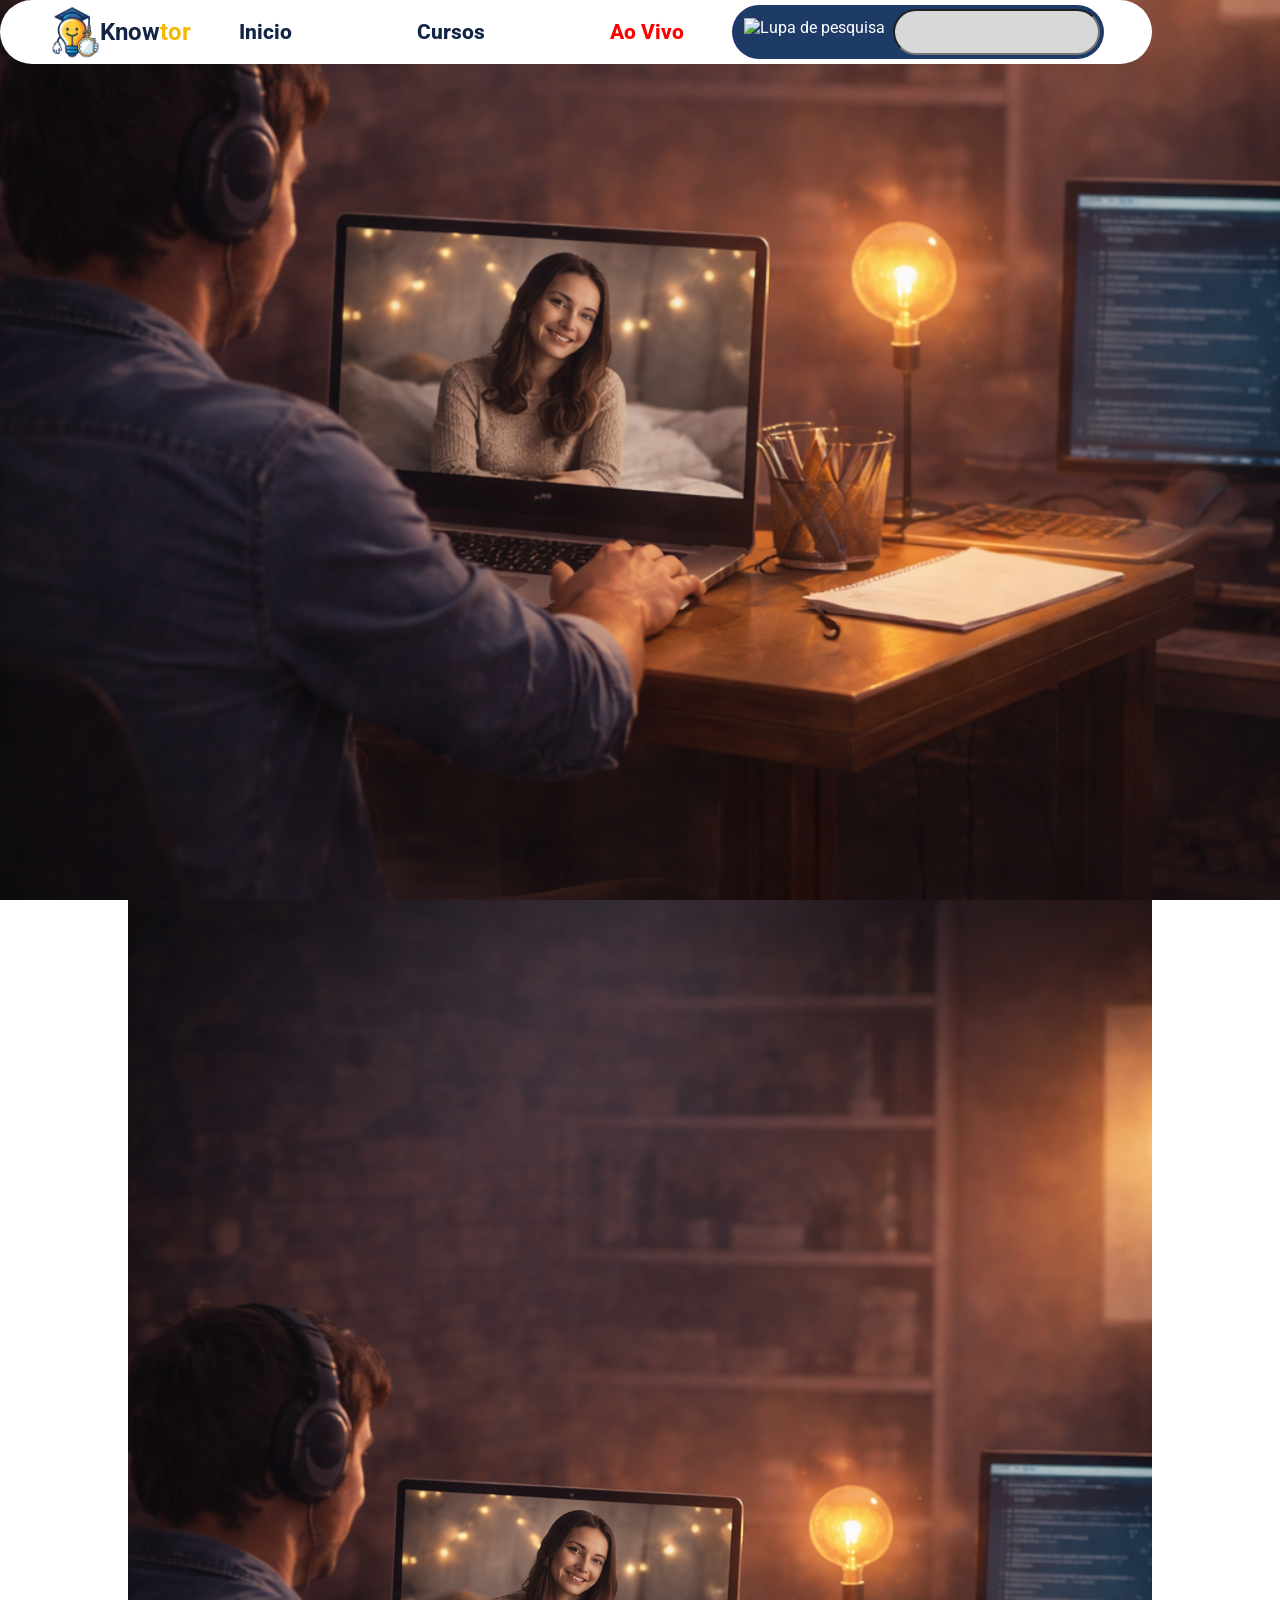
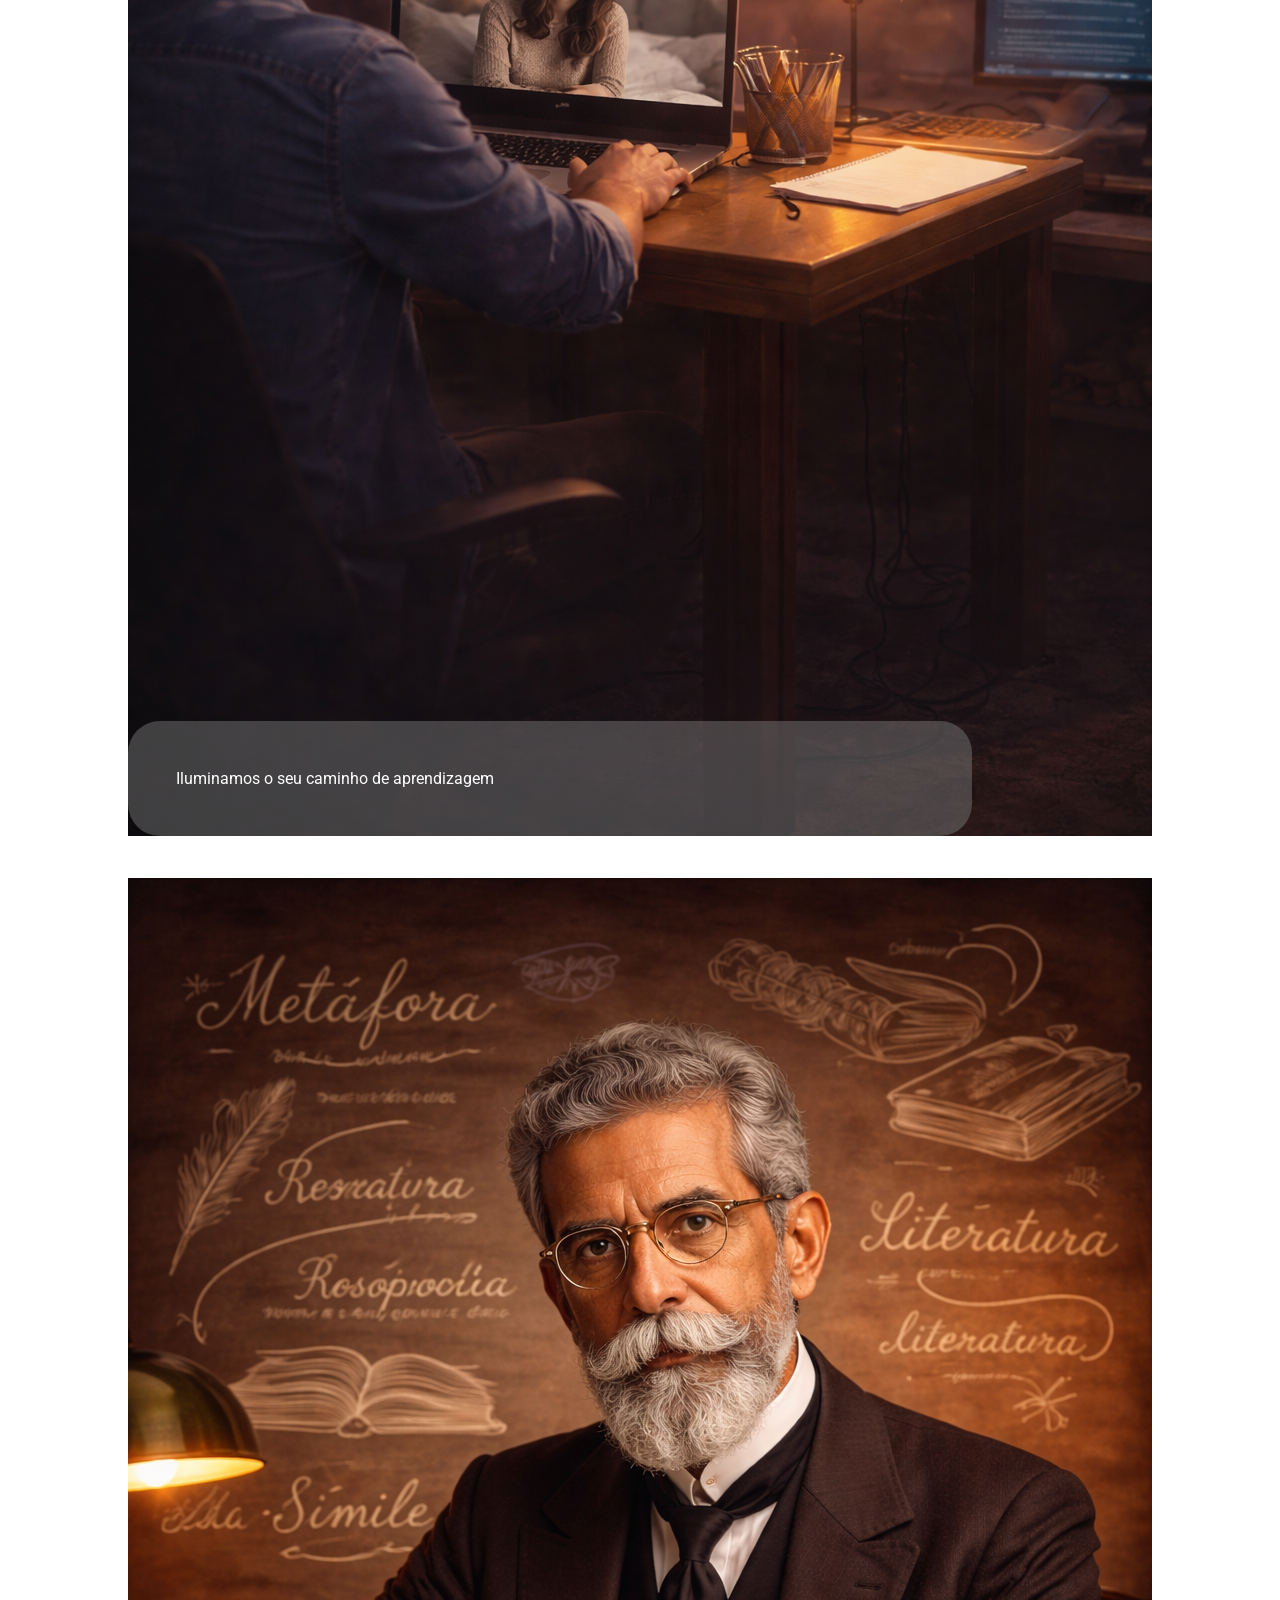
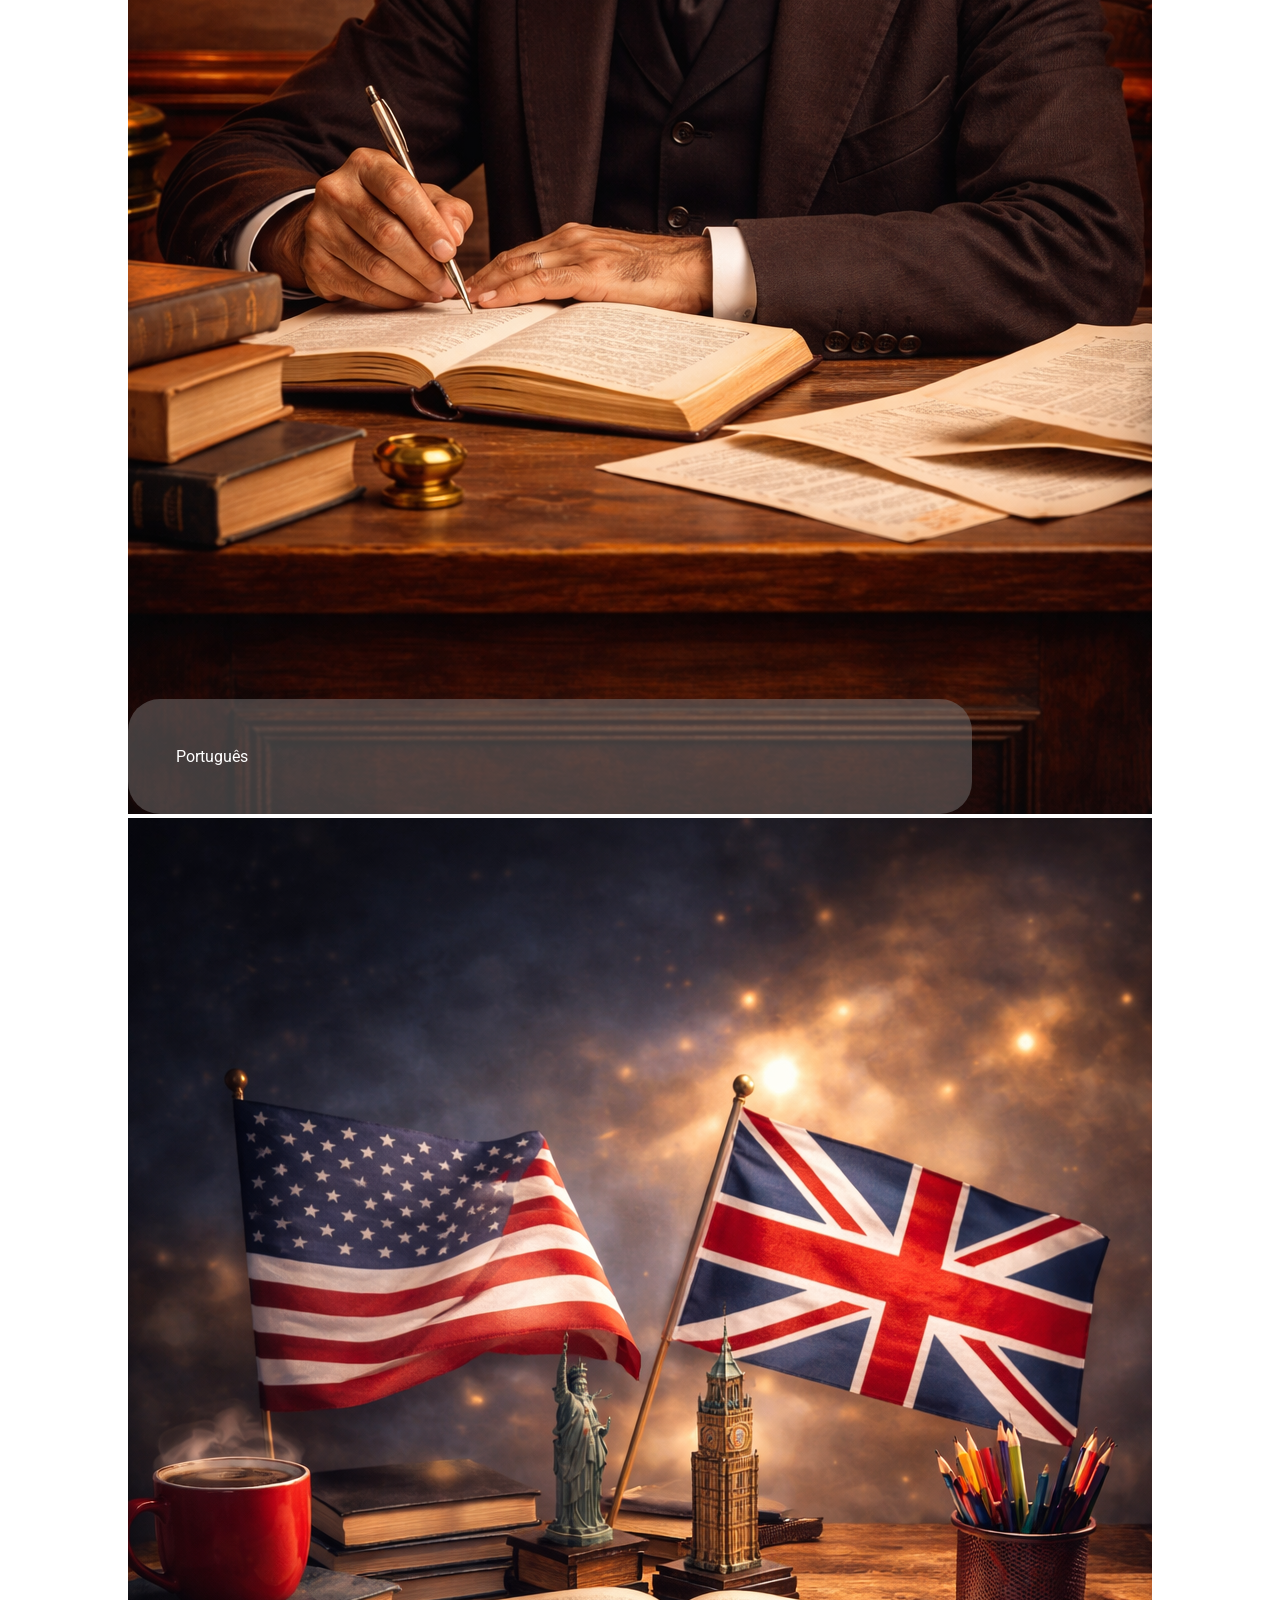
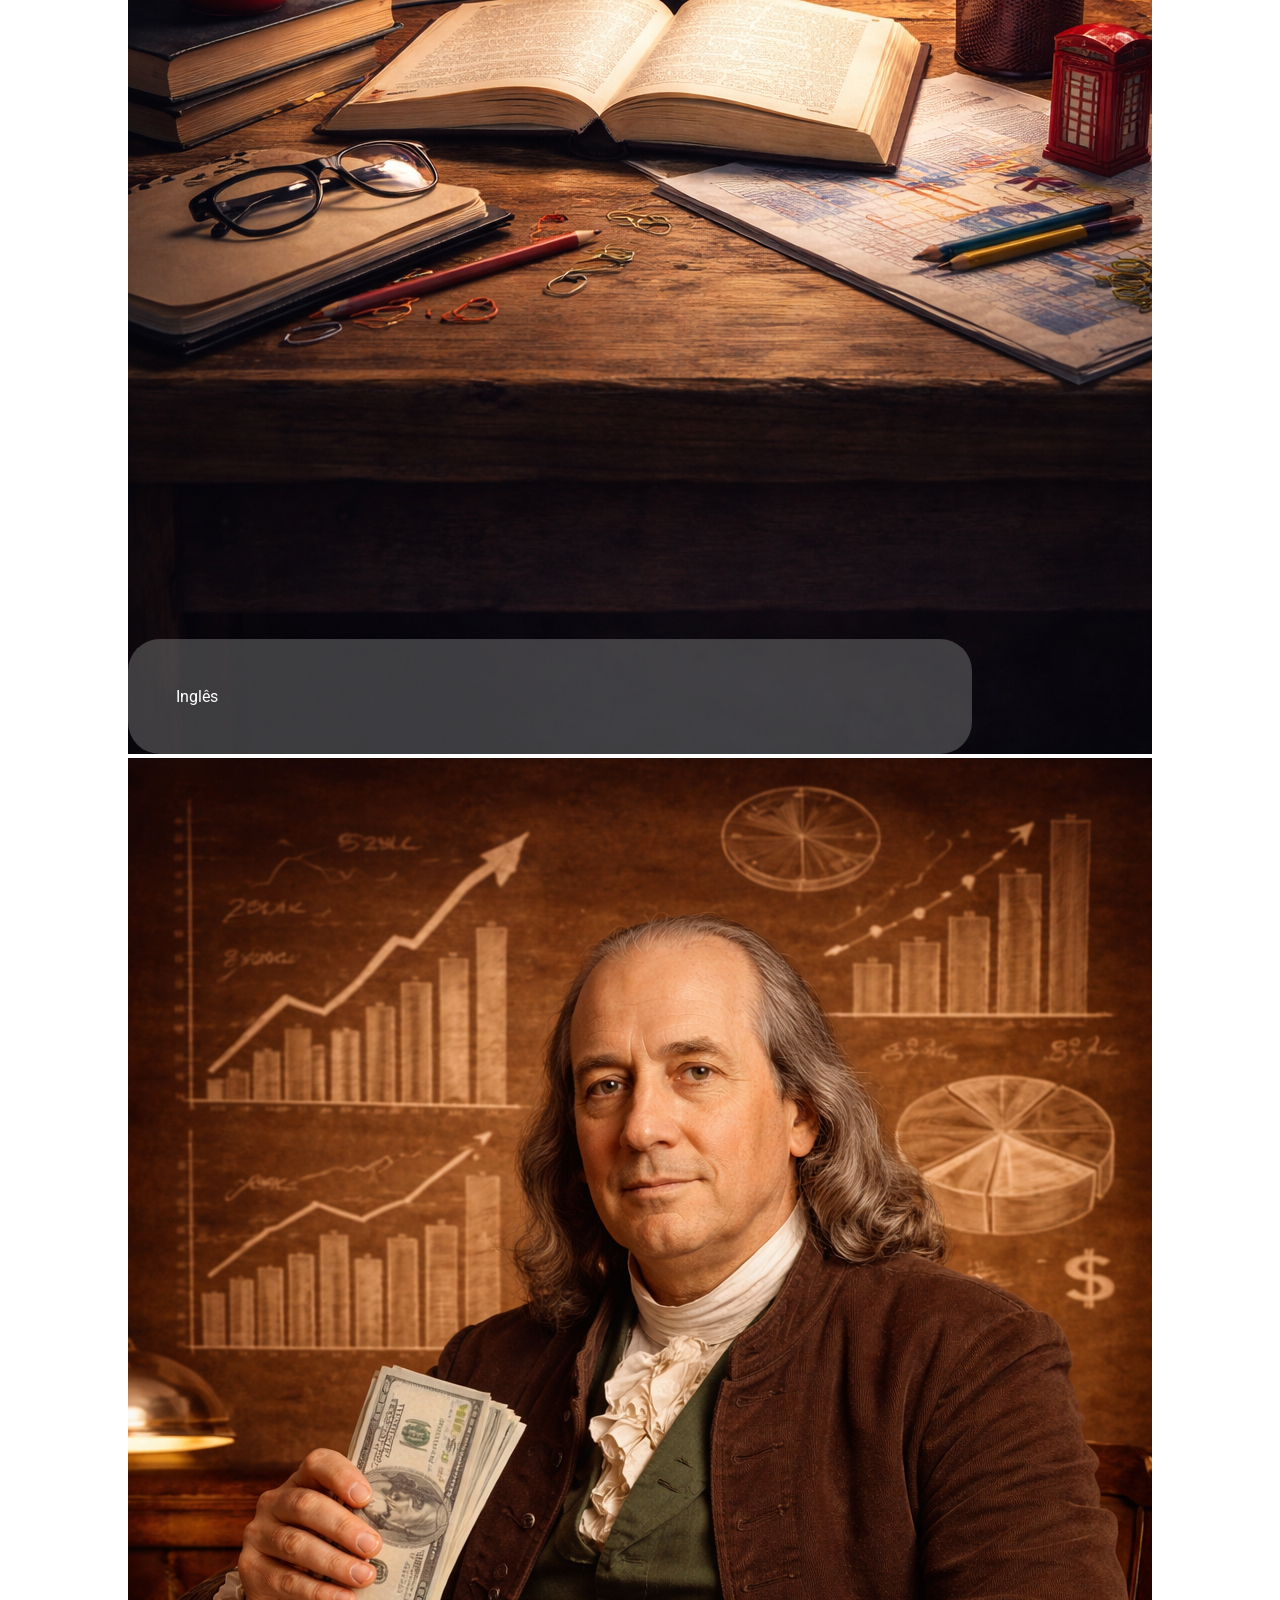
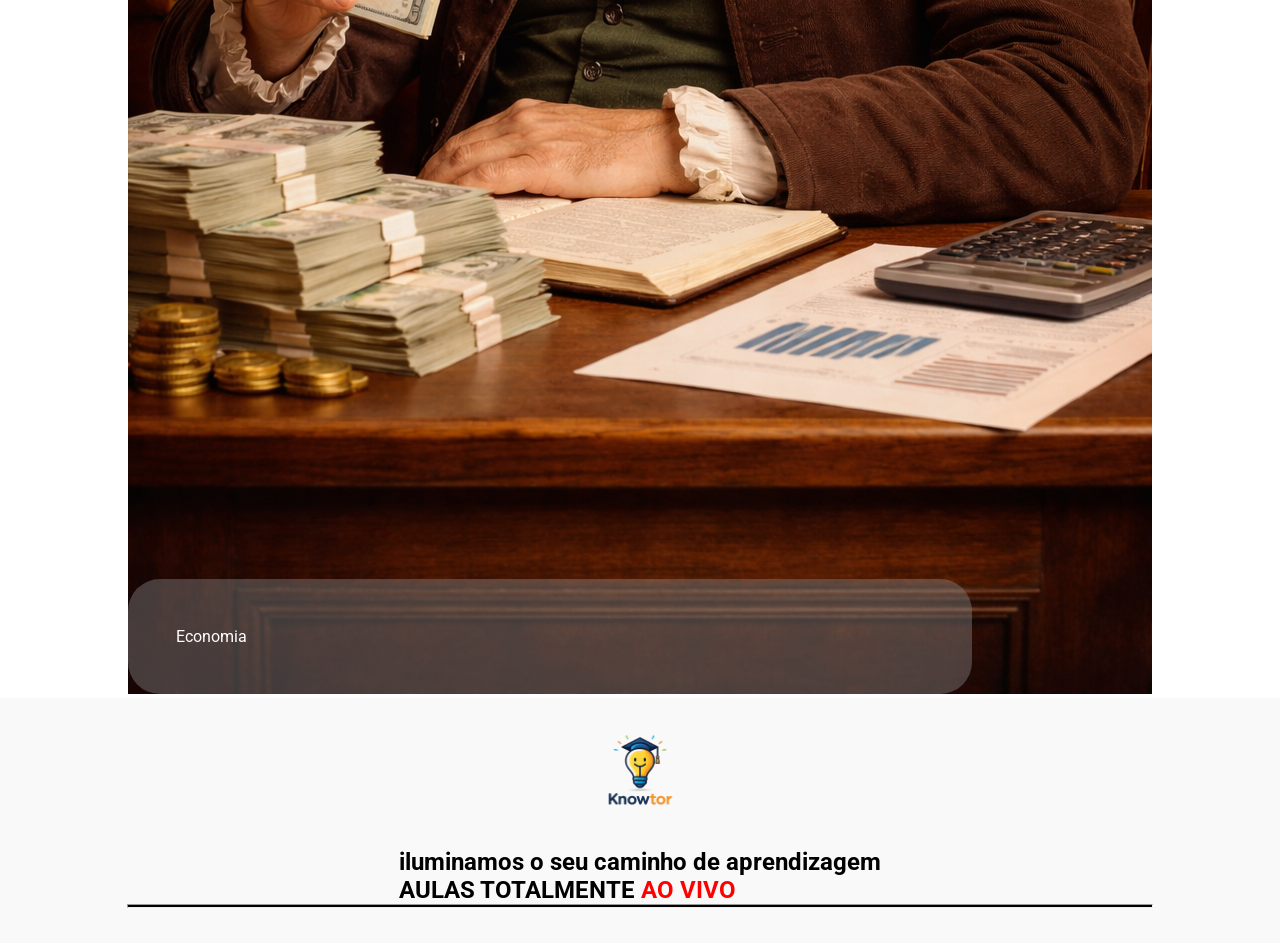
==== aovivo.html @ 07953473 "9th" ====
<!DOCTYPE html>
<html lang="en">
<head>
    <meta charset="UTF-8">
    <meta name="viewport" content="width=device-width, initial-scale=1.0">
    <link rel="stylesheet" href="assets/css/style.css">
</head>
<body>
    <header class="callBack">
        <nav>
            <div class="grupoImage">
                <img src="/assets/img/know relogo .png" alt="Logo Knowtor" class="logoNav">
                <span>
                    Know<b>tor</b>
                </span>
            </div>
            <div class="navGrupo">
                <a href="index.html">Inicio</a>
                <a href="cursos.html">Cursos</a>
                <a class="aovivo" href="aovivo.html">Ao Vivo</a>
            </div>
            <div class="grupoPesquisa">
                <img src="/assets/img/lupa.png" alt="Lupa de pesquisa" class="lupa">
                <input type="text" class="pesquisa">
            </div>
        </nav>
    </header>
    <main>
        <div>
            <figure class="card-imagem">
            <img src="/assets/img/estudo_homem.png" alt="Homem estudando com luz baixa">
            <figcaption>Iluminamos o seu caminho de aprendizagem</figcaption>
            </figure>
        </div>
        <div>
            <h1>Aulas ao vivo</h1>
            <figure class="card-imagem">
            <img src="/assets/img/portugues.png" alt="Português">
            <figcaption>Português</figcaption>
            </figure>
            <figure class="card-imagem">
            <img src="/assets/img/ingles .png" alt="Inglês">
            <figcaption>Inglês</figcaption>
            </figure>
            <figure class="card-imagem">
            <img src="/assets/img/economia.png" alt="Economia">
            <figcaption>Economia</figcaption>
            </figure>
        </div>
    </main>
    <footer>
        <img src="/assets/img/logo.png" alt="Logo Knowtor" class="logo">
        <h2> iluminamos o seu caminho de aprendizagem<br>AULAS TOTALMENTE <b class="aovivo">AO VIVO</b></h2>
        <hr>
    </footer>
</body>
</html>
---- assets/css/style.css ----
@import url('https://fonts.googleapis.com/css2?family=Roboto:ital,wght@0,100..900;1,100..900&display=swap');

:root{
    --azul-um: #081426;
    --azul-dois: #122544;
    --azul-tres: #1E3A66;
    --azul-quatro: #2A3D5F;
    --amarelo-um: #F5B800;
    --amarelo-dois: #D99F00;
    --preto: #000000;
    --branco: #FFFFFF;
    --vermelho: #ff0000;
    --pesquisa: #D8D8D8; 
    --footer: #F9F9F9;
    --backImg: #80808071;
}

*{
    margin: 0;
    padding:0;
    font-family: 'Roboto', sans-serif;
    text-decoration: none;
    list-style: none;
    color: var(--branco);
}

main{
    display: flex;
    flex-direction: column;
    align-items: center;
}

h1{
    text-align: center;
}

a, label{
    color: var(--amarelo-um);
    font-weight: 800;
}

nav{
    display: flex;
    align-items: center;
    background-color: var(--branco);
    border-radius: 3rem;
    width: 90vw;
    justify-content: space-evenly;
}

b{
    color: var(--amarelo-um);
}

span{
    font-size: 1.5em;
    font-weight: 700;
}

section{
    height: 100vh;  
}

h2{
    color: var(--preto);
}

footer{
    display: grid;
    justify-items: center;
    background-color: var(--footer);
}

hr{
    margin-bottom: 35px;
    width: 80%;
    background-color: var(--preto);
    height: 0.25vh;
}

footer .logo{
    height: 150px;
    width: 100px;
}

.form{
    background-color: var(--azul-um);
    width: 30vw;
    height: 50vh;
    align-items: center;
    display: inline-grid;
    justify-content: center;
    border-radius:  20px;
}

button.google>.form{
    justify-items: center;
}

.botao{
    border: 1px solid var(--preto);
    background-color:  var(--azul-tres);
    border-radius: 12px;
    padding:  10px;
    width: 100%;
}

.botao::placeholder{
    color: var(--branco);
    font-weight: 800;
}

.logo{
    width: 200px;
}

.google{
    color: var(--preto);
    background-color: var(--branco);
    border: 1px solid var(--preto);
    font-weight: 800;
    border-radius: 12px;
    width: 80%;
    justify-self: center;
}

.google a{
    color: var(--preto);
}

.callBack{
    background-image: url("/assets/img/estudo_homem.png");
    background-size: cover;
    background-repeat: no-repeat;
    background-position: center;
    height: 100vh;
}

.botaoFim{
    background-color: var(--preto);
    justify-self: center;
    width: 80%;
}

.background{
    background-image: url(/assets/img/background.png);
}

.logoNav{
    height: 4rem;
}

.navGrupo{
    display: inherit;
    gap: 6em;
    font-size: 1.3em;
}

.navGrupo a, span{
    color: var(--azul-dois);   
}

.pesquisa{
    background-color: var(--pesquisa);
    padding: 1em;
    border-radius: 3em;
}

.aovivo{
    color: var(--vermelho) !important;
}

.lupa{
    height: 28px;
    margin: 8px;
}

.grupoPesquisa{
    display: inherit;
    align-items: center;
    background-color: var(--azul-tres);
    padding: 4px;
    border-radius: 2em;
}

.grupoImage{
    display: inherit;
    align-items: center;
}

.esquerda{
    align-self: start;
    margin: 3vw;
    padding: 3vw;
}

.grande{
    font-size: 3em;
}

.aulasP{
    margin-left: 2vw;
    margin-top: 4vw;
}

.grupoAulasP{
    display: flex;
    gap: 6rem;
}

.grupoAulasP img{
    width: 22em;
    height: 18em;
    border-radius: 2em;
}

.aulasP  h2{
    color: var(--branco);
}

.card-imagem {
  position: relative;
}

.card-imagem figcaption {
    position: absolute;
    bottom: 4px;
    left: 0px;
    width: 73%;
    background: var(--backImg);
    padding: 3em;
    border-radius: 2em;
}
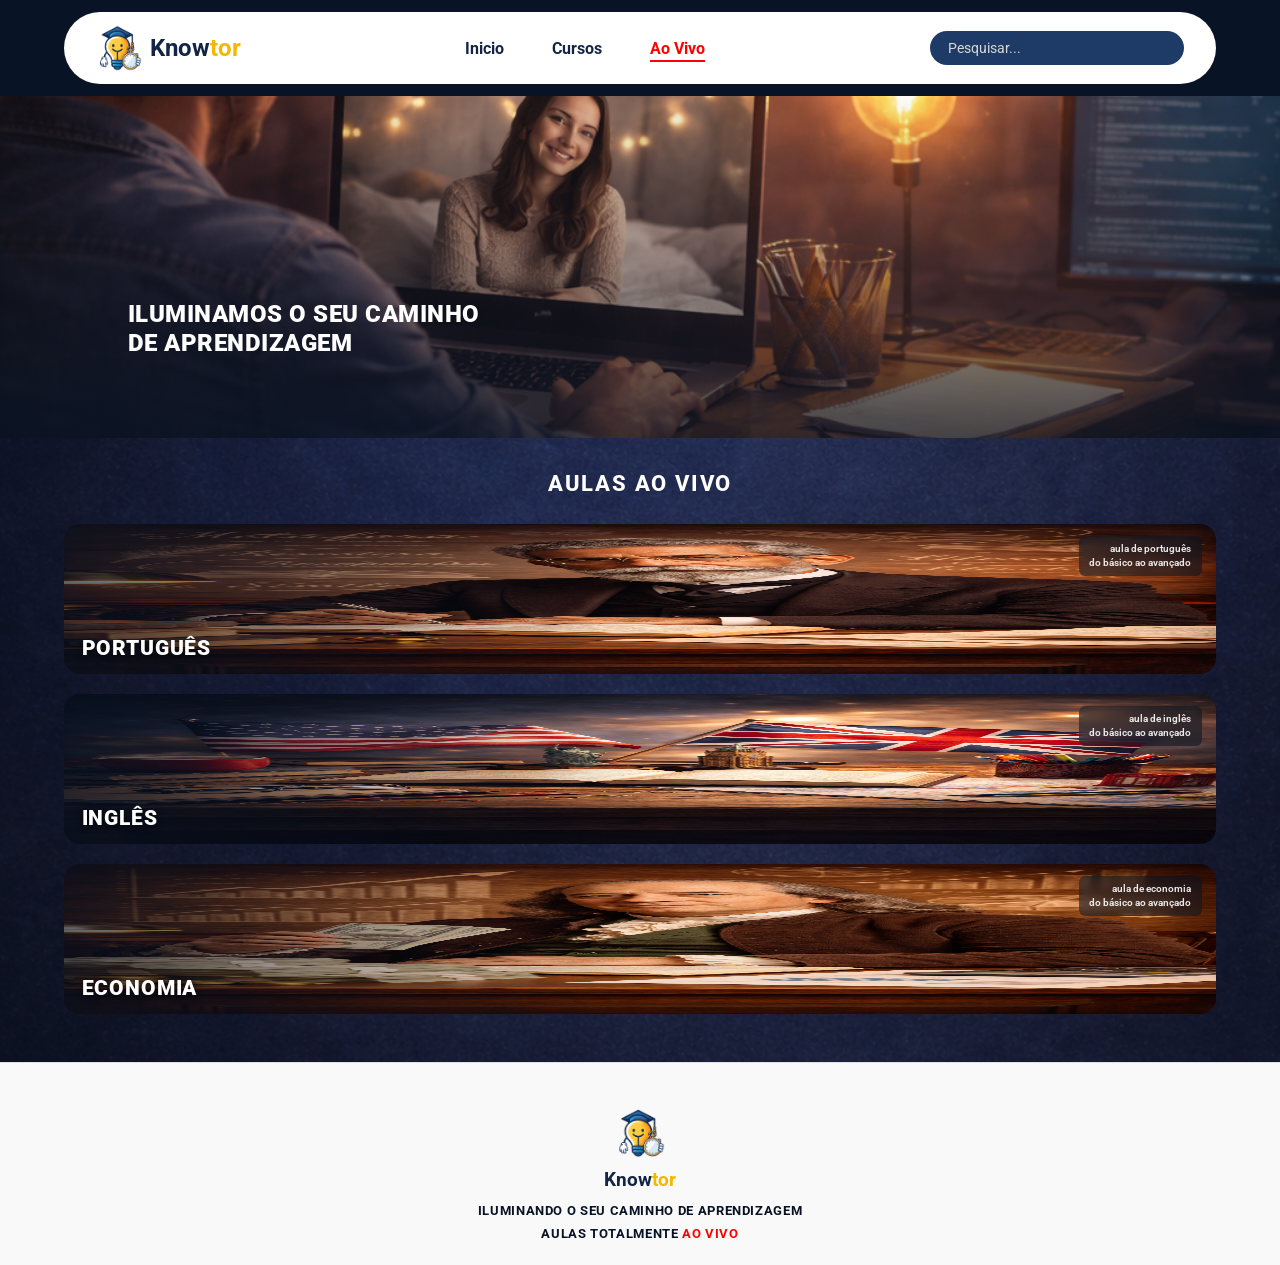
==== commit 0c61d98f: "11th" ====
--- a/aovivo.html
+++ b/aovivo.html
@@ -1,57 +1,100 @@
 <!DOCTYPE html>
-<html lang="en">
+<html lang="pt-BR">
 <head>
     <meta charset="UTF-8">
     <meta name="viewport" content="width=device-width, initial-scale=1.0">
+    <title>Knowtor — Ao Vivo</title>
     <link rel="stylesheet" href="assets/css/style.css">
+    <link rel="stylesheet" href="assets/css/aovivo.css">
 </head>
 <body>
-    <header class="callBack">
-        <nav>
-            <div class="grupoImage">
+    <header class="cabecalho">
+        <nav class="navegacao" aria-label="Navegação principal">
+            <div class="nav-logo">
                 <img src="/assets/img/know relogo .png" alt="Logo Knowtor" class="logoNav">
-                <span>
-                    Know<b>tor</b>
-                </span>
+                <span>Know<b>tor</b></span>
             </div>
-            <div class="navGrupo">
-                <a href="index.html">Inicio</a>
-                <a href="cursos.html">Cursos</a>
-                <a class="aovivo" href="aovivo.html">Ao Vivo</a>
-            </div>
-            <div class="grupoPesquisa">
-                <img src="/assets/img/lupa.png" alt="Lupa de pesquisa" class="lupa">
-                <input type="text" class="pesquisa">
+
+            <ul class="nav-links">
+                <li><a href="index.html">Inicio</a></li>
+                <li><a href="cursos.html">Cursos</a></li>
+                <li><a class="aovivo nav-ativo" href="aovivo.html">Ao Vivo</a></li>
+            </ul>
+
+            <div class="nav-pesquisa">
+                <label for="busca-nav" class="sr-only">Pesquisar cursos</label>
+                <img src="/assets/img/lupa.png" alt="" aria-hidden="true" class="lupa">
+                <input type="search" id="busca-nav" class="pesquisa" placeholder="Pesquisar...">
             </div>
         </nav>
     </header>
+
     <main>
-        <div>
-            <figure class="card-imagem">
-            <img src="/assets/img/estudo_homem.png" alt="Homem estudando com luz baixa">
-            <figcaption>Iluminamos o seu caminho de aprendizagem</figcaption>
+        <section class="hero-aovivo" aria-label="Aulas ao vivo — apresentação">
+            <div class="hero-aovivo-texto">
+                <h1>ILUMINAMOS O SEU CAMINHO DE APRENDIZAGEM</h1>
+            </div>
+        </section>
+
+        <section class="secao-aovivo" aria-labelledby="titulo-aovivo">
+            <h2 id="titulo-aovivo" class="titulo-aovivo">AULAS AO VIVO</h2>
+
+            <ul class="lista-aulas-aovivo" role="list">
+                <li>
+                    <article class="card-aovivo" aria-label="Aula ao vivo de Português">
+                        <figure class="card-aovivo-figura">
+                            <img src="/assets/img/portugues.png" alt="Aula de Português ao vivo">
+                            <figcaption class="card-aovivo-nome">
+                                <h3>PORTUGUÊS</h3>
+                            </figcaption>
+                        </figure>
+                        <aside class="card-aovivo-badge" aria-label="aula de português, do básico ao avançado">
+                            <p>aula de português</p>
+                            <p>do básico ao avançado</p>
+                        </aside>
+                    </article>
+                </li>
+                <li>
+                    <article class="card-aovivo" aria-label="Aula ao vivo de Inglês">
+                        <figure class="card-aovivo-figura">
+                            <img src="/assets/img/ingles .png" alt="Aula de Inglês ao vivo">
+                            <figcaption class="card-aovivo-nome">
+                                <h3>INGLÊS</h3>
+                            </figcaption>
+                        </figure>
+                        <aside class="card-aovivo-badge" aria-label="aula de inglês, do básico ao avançado">
+                            <p>aula de inglês</p>
+                            <p>do básico ao avançado</p>
+                        </aside>
+                    </article>
+                </li>
+                <li>
+                    <article class="card-aovivo" aria-label="Aula ao vivo de Economia">
+                        <figure class="card-aovivo-figura">
+                            <img src="/assets/img/economia.png" alt="Aula de Economia ao vivo">
+                            <figcaption class="card-aovivo-nome">
+                                <h3>ECONOMIA</h3>
+                            </figcaption>
+                        </figure>
+                        <aside class="card-aovivo-badge" aria-label="aula de economia, do básico ao avançado">
+                            <p>aula de economia</p>
+                            <p>do básico ao avançado</p>
+                        </aside>
+                    </article>
+                </li>
+            </ul>
+        </section>
+    </main>
+
+    <footer class="rodape">
+        <div class="rodape-conteudo">
+            <figure class="rodape-logo">
+                <img src="/assets/img/know relogo .png" alt="Logo Knowtor">
+                <figcaption>Know<b>tor</b></figcaption>
             </figure>
+            <p class="rodape-slogan">ILUMINANDO O SEU CAMINHO DE APRENDIZAGEM</p>
+            <p class="rodape-destaque">AULAS TOTALMENTE <span class="texto-aovivo">AO VIVO</span></p>
         </div>
-        <div>
-            <h1>Aulas ao vivo</h1>
-            <figure class="card-imagem">
-            <img src="/assets/img/portugues.png" alt="Português">
-            <figcaption>Português</figcaption>
-            </figure>
-            <figure class="card-imagem">
-            <img src="/assets/img/ingles .png" alt="Inglês">
-            <figcaption>Inglês</figcaption>
-            </figure>
-            <figure class="card-imagem">
-            <img src="/assets/img/economia.png" alt="Economia">
-            <figcaption>Economia</figcaption>
-            </figure>
-        </div>
-    </main>
-    <footer>
-        <img src="/assets/img/logo.png" alt="Logo Knowtor" class="logo">
-        <h2> iluminamos o seu caminho de aprendizagem<br>AULAS TOTALMENTE <b class="aovivo">AO VIVO</b></h2>
-        <hr>
     </footer>
 </body>
-</html>+</html>
--- a/assets/css/style.css
+++ b/assets/css/style.css
@@ -1,6 +1,6 @@
 @import url('https://fonts.googleapis.com/css2?family=Roboto:ital,wght@0,100..900;1,100..900&display=swap');
 
-:root{
+:root {
     --azul-um: #081426;
     --azul-dois: #122544;
     --azul-tres: #1E3A66;
@@ -10,111 +10,483 @@
     --preto: #000000;
     --branco: #FFFFFF;
     --vermelho: #ff0000;
-    --pesquisa: #D8D8D8; 
+    --pesquisa: #D8D8D8;
     --footer: #F9F9F9;
-    --backImg: #80808071;
-}
-
-*{
+    --backImg: rgba(0, 0, 0, 0.45);
+    --raio-card: 1.2rem;
+}
+
+*, *::before, *::after {
     margin: 0;
-    padding:0;
+    padding: 0;
+    box-sizing: border-box;
     font-family: 'Roboto', sans-serif;
     text-decoration: none;
     list-style: none;
     color: var(--branco);
 }
 
-main{
-    display: flex;
-    flex-direction: column;
-    align-items: center;
-}
-
-h1{
-    text-align: center;
-}
-
-a, label{
+.sr-only {
+    position: absolute;
+    width: 1px;
+    height: 1px;
+    overflow: hidden;
+    clip: rect(0 0 0 0);
+    white-space: nowrap;
+}
+
+body {
+    background-image: url(/assets/img/background.png);
+    background-size: cover;
+    background-repeat: no-repeat;
+    background-position: center;
+}
+
+b {
     color: var(--amarelo-um);
-    font-weight: 800;
-}
-
-nav{
-    display: flex;
-    align-items: center;
+}
+
+/* ── Cabeçalho / Navegação ── */
+
+.cabecalho {
+    position: sticky;
+    top: 0;
+    z-index: 100;
+    background-color: var(--azul-um);
+    padding: 0.75rem 5vw;
+}
+
+.navegacao {
+    display: flex;
+    align-items: center;
+    justify-content: space-between;
     background-color: var(--branco);
     border-radius: 3rem;
-    width: 90vw;
-    justify-content: space-evenly;
-}
-
-b{
+    padding: 0.5rem 2rem;
+}
+
+.nav-logo {
+    display: flex;
+    align-items: center;
+    gap: 0.5rem;
+}
+
+.nav-logo span {
+    font-size: 1.5rem;
+    font-weight: 700;
+    color: var(--azul-dois);
+}
+
+.logoNav {
+    height: 3.5rem;
+}
+
+.nav-links {
+    display: flex;
+    gap: 3rem;
+}
+
+.nav-links a {
+    color: var(--azul-dois);
+    font-weight: 700;
+    font-size: 1rem;
+}
+
+.nav-links a.aovivo {
+    color: var(--vermelho);
+}
+
+.nav-pesquisa {
+    display: flex;
+    align-items: center;
+    background-color: var(--azul-tres);
+    padding: 0.4rem 0.75rem;
+    border-radius: 2rem;
+    gap: 0.4rem;
+}
+
+.lupa {
+    height: 22px;
+}
+
+.pesquisa {
+    background: transparent;
+    border: none;
+    outline: none;
+    color: var(--branco);
+    font-size: 0.9rem;
+    width: 14rem;
+}
+
+.pesquisa::placeholder {
+    color: var(--pesquisa);
+}
+
+/* ── Link ativo na navegação ── */
+
+.nav-ativo {
+    color: var(--amarelo-um) !important;
+    border-bottom: 2px solid var(--amarelo-um);
+    padding-bottom: 2px;
+}
+
+.nav-ativo.aovivo {
+    color: var(--vermelho) !important;
+    border-bottom-color: var(--vermelho);
+}
+
+/* ── Hero (index) ── */
+
+.hero {
+    display: flex;
+    flex-direction: column;
+    justify-content: flex-end;
+    padding: 4rem 5vw;
+    min-height: 92vh;
+    background-image: url('/assets/img/estudo_homem.png');
+    background-size: cover;
+    background-position: center;
+    background-repeat: no-repeat;
+}
+
+.hero h1 {
+    font-size: 3.5rem;
+    font-weight: 900;
+    line-height: 1.1;
+    max-width: 600px;
+}
+
+.hero-subtitulo {
+    margin-top: 1rem;
+    font-size: 1rem;
+    font-weight: 600;
+    line-height: 1.6;
+    max-width: 520px;
+}
+
+/* ── Seções genéricas ── */
+
+main > section {
+    padding: 3rem 5vw;
+}
+
+.secao-cabecalho {
+    display: flex;
+    align-items: center;
+    gap: 1rem;
+    margin-bottom: 1.5rem;
+}
+
+.secao-cabecalho h2 {
+    font-size: 1.25rem;
+    font-weight: 800;
+    letter-spacing: 0.05em;
+}
+
+/* ── Cards de aulas (grid) ── */
+
+.grade-cards {
+    display: flex;
+    gap: 2rem;
+    justify-content: space-around;
+}
+
+.card-aula {
+    position: relative;
+    border-radius: var(--raio-card);
+    overflow: hidden;
+    flex: 1 1 280px;
+    max-width: 340px;
+    cursor: pointer;
+    transition: transform 0.2s;
+}
+
+.card-aula:hover {
+    transform: translateY(-4px);
+}
+
+.badge-novo {
+    position: absolute;
+    top: 0.75rem;
+    left: 0.75rem;
+    z-index: 2;
+    background-color: var(--amarelo-um);
+    color: var(--preto);
+    font-size: 0.7rem;
+    font-weight: 900;
+    padding: 0.25rem 0.75rem;
+    border-radius: 2rem;
+}
+
+.card-figura {
+    position: relative;
+    display: block;
+    height: 280px;
+}
+
+.card-figura img {
+    width: 100%;
+    object-fit: cover;
+    display: block;
+}
+
+.card-info {
+    position: absolute;
+    bottom: 0;
+    left: 0;
+    right: 0;
+    background: var(--backImg);
+    padding: 1rem 1.25rem;
+    backdrop-filter: blur(2px);
+}
+
+.card-info h3 {
+    font-size: 1.2rem;
+    font-weight: 800;
+}
+
+.card-info p {
+    font-size: 0.75rem;
+    opacity: 0.85;
+    margin: 0.2rem 0 0.5rem;
+}
+
+/* ── Avaliação / Estrelas ── */
+
+.avaliacao {
+    display: flex;
+    align-items: center;
+    gap: 0.4rem;
+}
+
+.estrelas-wrapper {
+    position: relative;
+    display: inline-block;
+    font-size: 1rem;
+    line-height: 1;
+}
+
+.estrelas-fundo {
+    color: #555;
+}
+
+.estrelas-preenchidas {
+    position: absolute;
+    top: 0;
+    left: 0;
+    overflow: hidden;
+    white-space: nowrap;
     color: var(--amarelo-um);
 }
 
-span{
-    font-size: 1.5em;
+.nota {
+    font-size: 0.85rem;
     font-weight: 700;
-}
-
-section{
-    height: 100vh;  
-}
-
-h2{
+    color: var(--amarelo-um);
+}
+
+/* ── Tutoria ao Vivo ── */
+
+.badge-hoje {
+    background-color: var(--amarelo-um);
     color: var(--preto);
-}
-
-footer{
-    display: grid;
-    justify-items: center;
-    background-color: var(--footer);
-}
-
-hr{
-    margin-bottom: 35px;
-    width: 80%;
+    font-size: 0.7rem;
+    font-weight: 900;
+    padding: 0.25rem 0.8rem;
+    border-radius: 2rem;
+}
+
+.card-tutoria {
+    display: flex;
+    align-items: stretch;
+    background: linear-gradient(135deg, var(--azul-tres) 0%, var(--azul-quatro) 100%);
+    border-radius: var(--raio-card);
+    overflow: hidden;
+    min-height: 260px;
+}
+
+.tutoria-info {
+    flex: 1;
+    display: flex;
+    flex-direction: column;
+    justify-content: center;
+    padding: 2.5rem 3rem;
+    gap: 0.5rem;
+}
+
+.tutoria-subtitulo {
+    font-size: 0.9rem;
+    font-weight: 600;
+    letter-spacing: 0.08em;
+    opacity: 0.85;
+}
+
+.tutoria-materia {
+    font-size: 3rem;
+    font-weight: 900;
+    letter-spacing: 0.04em;
+    line-height: 1;
+}
+
+.tutoria-horario {
+    font-size: 0.95rem;
+    font-weight: 500;
+    opacity: 0.9;
+}
+
+.btn-entrar {
+    display: inline-block;
+    margin-top: 0.75rem;
+    padding: 0.65rem 2rem;
     background-color: var(--preto);
-    height: 0.25vh;
-}
-
-footer .logo{
-    height: 150px;
-    width: 100px;
-}
-
-.form{
+    color: var(--branco);
+    font-size: 0.85rem;
+    font-weight: 800;
+    letter-spacing: 0.08em;
+    border-radius: 0.4rem;
+    align-self: flex-start;
+    transition: background-color 0.2s;
+}
+
+.btn-entrar:hover {
+    background-color: var(--azul-dois);
+}
+
+.tutoria-figura {
+    flex: 0 0 52%;
+    position: relative;
+    overflow: hidden;
+}
+
+.tutoria-figura::after {
+    content: '';
+    position: absolute;
+    inset: 0 auto 0 0;
+    width: 35%;
+    background: linear-gradient(to right, var(--azul-tres), transparent);
+    pointer-events: none;
+}
+
+.tutoria-figura img {
+    width: 100%;
+    height: 100%;
+    object-fit: cover;
+    object-position: center top;
+    display: block;
+}
+
+/* ── Aprenda Mais ── */
+
+.paginacao-carrossel {
+    display: flex;
+    gap: 0.5rem;
+    margin-left: auto;
+}
+
+.pag-btn {
+    width: 12px;
+    height: 12px;
+    border-radius: 50%;
+    border: none;
+    background-color: var(--azul-quatro);
+    cursor: pointer;
+    transition: background-color 0.2s;
+}
+
+.pag-btn.pag-ativo {
+    background-color: var(--amarelo-um);
+}
+
+.grade-cards-pequenos {
+    display: flex;
+    gap: 1.25rem;
+    overflow-x: auto;
+    scroll-snap-type: x mandatory;
+    padding-bottom: 0.5rem;
+    -webkit-overflow-scrolling: touch;
+}
+
+.grade-cards-pequenos::-webkit-scrollbar {
+    height: 4px;
+}
+
+.grade-cards-pequenos::-webkit-scrollbar-track {
+    background: var(--azul-dois);
+    border-radius: 2px;
+}
+
+.grade-cards-pequenos::-webkit-scrollbar-thumb {
+    background: var(--azul-tres);
+    border-radius: 2px;
+}
+
+.card-pequeno {
+    scroll-snap-align: start;
+    flex: 0 0 160px;
+    border-radius: var(--raio-card);
+    overflow: hidden;
+    cursor: pointer;
+    transition: transform 0.2s;
+}
+
+.card-pequeno:hover {
+    transform: translateY(-3px);
+}
+
+.card-figura-pequena {
+    position: relative;
+    height: 160px;
+    display: block;
+}
+
+.card-figura-pequena img {
+    width: 100%;
+    object-fit: cover;
+    display: block;
+}
+
+.card-info-pequeno {
+    position: absolute;
+    bottom: 0;
+    left: 0;
+    right: 0;
+    background: var(--backImg);
+    padding: 0.6rem 0.75rem;
+}
+
+.card-info-pequeno h3 {
+    font-size: 0.8rem;
+    font-weight: 800;
+    letter-spacing: 0.05em;
+    margin-bottom: 0.25rem;
+}
+
+/* ── Formulários / utilitários ── */
+
+.form {
     background-color: var(--azul-um);
     width: 30vw;
     height: 50vh;
     align-items: center;
     display: inline-grid;
     justify-content: center;
-    border-radius:  20px;
-}
-
-button.google>.form{
-    justify-items: center;
-}
-
-.botao{
+    border-radius: 20px;
+}
+
+.botao {
     border: 1px solid var(--preto);
-    background-color:  var(--azul-tres);
+    background-color: var(--azul-tres);
     border-radius: 12px;
-    padding:  10px;
+    padding: 10px;
     width: 100%;
 }
 
-.botao::placeholder{
+.botao::placeholder {
     color: var(--branco);
     font-weight: 800;
 }
 
-.logo{
-    width: 200px;
-}
-
-.google{
+.google {
     color: var(--preto);
     background-color: var(--branco);
     border: 1px solid var(--preto);
@@ -124,110 +496,69 @@
     justify-self: center;
 }
 
-.google a{
+.google a {
     color: var(--preto);
 }
 
-.callBack{
-    background-image: url("/assets/img/estudo_homem.png");
-    background-size: cover;
-    background-repeat: no-repeat;
-    background-position: center;
-    height: 100vh;
-}
-
-.botaoFim{
+.botaoFim {
     background-color: var(--preto);
     justify-self: center;
     width: 80%;
 }
 
-.background{
-    background-image: url(/assets/img/background.png);
-}
-
-.logoNav{
-    height: 4rem;
-}
-
-.navGrupo{
-    display: inherit;
-    gap: 6em;
-    font-size: 1.3em;
-}
-
-.navGrupo a, span{
-    color: var(--azul-dois);   
-}
-
-.pesquisa{
-    background-color: var(--pesquisa);
-    padding: 1em;
-    border-radius: 3em;
-}
-
-.aovivo{
-    color: var(--vermelho) !important;
-}
-
-.lupa{
-    height: 28px;
-    margin: 8px;
-}
-
-.grupoPesquisa{
-    display: inherit;
-    align-items: center;
-    background-color: var(--azul-tres);
-    padding: 4px;
-    border-radius: 2em;
-}
-
-.grupoImage{
-    display: inherit;
-    align-items: center;
-}
-
-.esquerda{
-    align-self: start;
-    margin: 3vw;
-    padding: 3vw;
-}
-
-.grande{
-    font-size: 3em;
-}
-
-.aulasP{
-    margin-left: 2vw;
-    margin-top: 4vw;
-}
-
-.grupoAulasP{
-    display: flex;
-    gap: 6rem;
-}
-
-.grupoAulasP img{
-    width: 22em;
-    height: 18em;
-    border-radius: 2em;
-}
-
-.aulasP  h2{
-    color: var(--branco);
-}
-
-.card-imagem {
-  position: relative;
-}
-
-.card-imagem figcaption {
-    position: absolute;
-    bottom: 4px;
-    left: 0px;
-    width: 73%;
-    background: var(--backImg);
-    padding: 3em;
-    border-radius: 2em;
-}+/* ── Rodapé compartilhado ── */
+
+.rodape {
+    background-color: var(--footer);
+    padding: 2.5rem 5vw 1.5rem;
+    border-top: 1px solid #e0e0e0;
+}
+
+.rodape-conteudo {
+    display: flex;
+    flex-direction: column;
+    align-items: center;
+    gap: 0.5rem;
+}
+
+.rodape-logo {
+    display: flex;
+    flex-direction: column;
+    align-items: center;
+    gap: 0.3rem;
+    margin-bottom: 0.25rem;
+}
+
+.rodape-logo img {
+    height: 60px;
+    width: auto;
+}
+
+.rodape-logo figcaption {
+    font-size: 1.2rem;
+    font-weight: 700;
+    color: var(--azul-dois);
+}
+
+.rodape-logo figcaption b {
+    color: var(--amarelo-um);
+}
+
+.rodape-slogan {
+    font-size: 0.8rem;
+    font-weight: 700;
+    color: var(--azul-um);
+    letter-spacing: 0.05em;
+    text-align: center;
+}
+
+.rodape-destaque {
+    font-size: 0.8rem;
+    font-weight: 700;
+    color: var(--azul-um);
+    letter-spacing: 0.05em;
+}
+
+.texto-aovivo {
+    color: var(--vermelho);
+}
--- a/assets/css/aovivo.css
+++ b/assets/css/aovivo.css
@@ -0,0 +1,140 @@
+/* ── Hero ── */
+
+.hero-aovivo {
+    position: relative;
+    height: 38vh;
+    min-height: 240px;
+    background-image: url('/assets/img/estudo_homem.png');
+    background-size: cover;
+    background-position: center;
+    background-repeat: no-repeat;
+    display: flex;
+    align-items: flex-end;
+}
+
+.hero-aovivo::before {
+    content: '';
+    position: absolute;
+    inset: 0;
+    background: linear-gradient(
+        to top,
+        rgba(8, 20, 38, 0.75) 0%,
+        rgba(8, 20, 38, 0.2) 60%,
+        transparent 100%
+    );
+}
+
+.hero-aovivo-texto {
+    position: relative;
+    z-index: 1;
+    padding: 2rem 5vw;
+    max-width: 480px;
+}
+
+.hero-aovivo-texto h1 {
+    font-size: 1.5rem;
+    font-weight: 900;
+    line-height: 1.2;
+    letter-spacing: 0.02em;
+}
+
+/* ── Seção AULAS AO VIVO ── */
+
+.secao-aovivo {
+    padding: 2rem 5vw 3rem;
+}
+
+.titulo-aovivo {
+    text-align: center;
+    font-size: 1.4rem;
+    font-weight: 800;
+    letter-spacing: 0.08em;
+    margin-bottom: 1.75rem;
+    color: var(--branco);
+}
+
+/* ── Lista de aulas ── */
+
+.lista-aulas-aovivo {
+    display: flex;
+    flex-direction: column;
+    gap: 1.25rem;
+}
+
+/* ── Card individual ── */
+
+.card-aovivo {
+    position: relative;
+    border-radius: 1rem;
+    overflow: hidden;
+    cursor: pointer;
+    transition: transform 0.2s, box-shadow 0.2s;
+}
+
+.card-aovivo:hover {
+    transform: translateY(-3px);
+    box-shadow: 0 8px 24px rgba(0, 0, 0, 0.4);
+}
+
+.card-aovivo-figura {
+    position: relative;
+    display: block;
+    height: 150px;
+}
+
+.card-aovivo-figura img {
+    width: 100%;
+    height: 100%;
+    object-fit: fill;
+    object-position: center;
+    display: block;
+}
+
+.card-aovivo-figura::after {
+    content: '';
+    position: absolute;
+    inset: 0;
+    background: linear-gradient(
+        to right,
+        rgba(8, 20, 38, 0.65) 0%,
+        transparent 50%
+    );
+}
+
+/* Nome da disciplina — bottom-left ── */
+
+.card-aovivo-nome {
+    position: absolute;
+    bottom: 0.9rem;
+    left: 1.1rem;
+    z-index: 2;
+}
+
+.card-aovivo-nome h3 {
+    font-size: 1.3rem;
+    font-weight: 900;
+    letter-spacing: 0.04em;
+    text-shadow: 0 2px 6px rgba(0, 0, 0, 0.6);
+}
+
+/* Badge de descrição — top-right ── */
+
+.card-aovivo-badge {
+    position: absolute;
+    top: 0.75rem;
+    right: 0.9rem;
+    z-index: 2;
+    background: rgba(8, 20, 38, 0.55);
+    backdrop-filter: blur(4px);
+    padding: 0.35rem 0.65rem;
+    border-radius: 0.4rem;
+    text-align: right;
+}
+
+.card-aovivo-badge p {
+    font-size: 0.65rem;
+    font-weight: 600;
+    line-height: 1.4;
+    opacity: 0.9;
+}
+
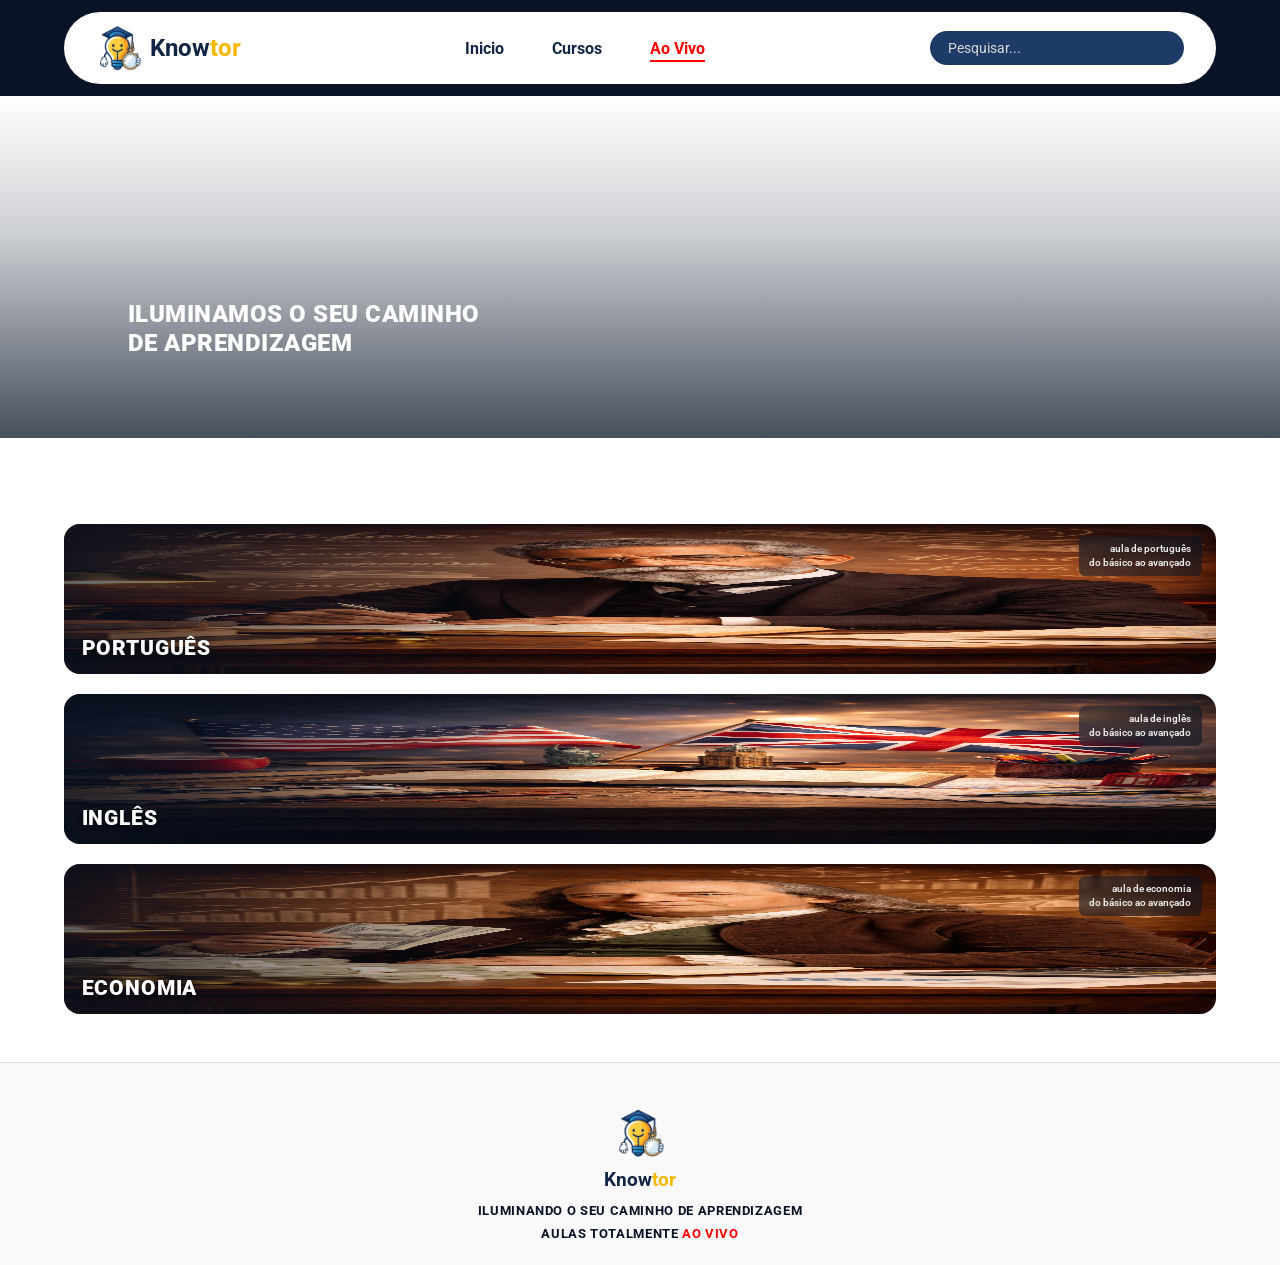
==== commit a50ecd8c: "12th" ====
--- a/aovivo.html
+++ b/aovivo.html
@@ -11,7 +11,7 @@
     <header class="cabecalho">
         <nav class="navegacao" aria-label="Navegação principal">
             <div class="nav-logo">
-                <img src="/assets/img/know relogo .png" alt="Logo Knowtor" class="logoNav">
+                <img src="./assets/img/know relogo .png" alt="Logo Knowtor" class="logoNav">
                 <span>Know<b>tor</b></span>
             </div>
 
@@ -23,7 +23,7 @@
 
             <div class="nav-pesquisa">
                 <label for="busca-nav" class="sr-only">Pesquisar cursos</label>
-                <img src="/assets/img/lupa.png" alt="" aria-hidden="true" class="lupa">
+                <img src="./assets/img/lupa.png" alt="" aria-hidden="true" class="lupa">
                 <input type="search" id="busca-nav" class="pesquisa" placeholder="Pesquisar...">
             </div>
         </nav>
@@ -43,7 +43,7 @@
                 <li>
                     <article class="card-aovivo" aria-label="Aula ao vivo de Português">
                         <figure class="card-aovivo-figura">
-                            <img src="/assets/img/portugues.png" alt="Aula de Português ao vivo">
+                            <img src="./assets/img/portugues.png" alt="Aula de Português ao vivo">
                             <figcaption class="card-aovivo-nome">
                                 <h3>PORTUGUÊS</h3>
                             </figcaption>
@@ -57,7 +57,7 @@
                 <li>
                     <article class="card-aovivo" aria-label="Aula ao vivo de Inglês">
                         <figure class="card-aovivo-figura">
-                            <img src="/assets/img/ingles .png" alt="Aula de Inglês ao vivo">
+                            <img src="./assets/img/ingles .png" alt="Aula de Inglês ao vivo">
                             <figcaption class="card-aovivo-nome">
                                 <h3>INGLÊS</h3>
                             </figcaption>
@@ -71,7 +71,7 @@
                 <li>
                     <article class="card-aovivo" aria-label="Aula ao vivo de Economia">
                         <figure class="card-aovivo-figura">
-                            <img src="/assets/img/economia.png" alt="Aula de Economia ao vivo">
+                            <img src="./assets/img/economia.png" alt="Aula de Economia ao vivo">
                             <figcaption class="card-aovivo-nome">
                                 <h3>ECONOMIA</h3>
                             </figcaption>
@@ -89,7 +89,7 @@
     <footer class="rodape">
         <div class="rodape-conteudo">
             <figure class="rodape-logo">
-                <img src="/assets/img/know relogo .png" alt="Logo Knowtor">
+                <img src="./assets/img/know relogo .png" alt="Logo Knowtor">
                 <figcaption>Know<b>tor</b></figcaption>
             </figure>
             <p class="rodape-slogan">ILUMINANDO O SEU CAMINHO DE APRENDIZAGEM</p>
--- a/assets/css/style.css
+++ b/assets/css/style.css
@@ -36,7 +36,7 @@
 }
 
 body {
-    background-image: url(/assets/img/background.png);
+    background-image: url(./assets/img/background.png);
     background-size: cover;
     background-repeat: no-repeat;
     background-position: center;
@@ -143,7 +143,7 @@
     justify-content: flex-end;
     padding: 4rem 5vw;
     min-height: 92vh;
-    background-image: url('/assets/img/estudo_homem.png');
+    background-image: url('./assets/img/estudo_homem.png');
     background-size: cover;
     background-position: center;
     background-repeat: no-repeat;
--- a/assets/css/aovivo.css
+++ b/assets/css/aovivo.css
@@ -4,7 +4,7 @@
     position: relative;
     height: 38vh;
     min-height: 240px;
-    background-image: url('/assets/img/estudo_homem.png');
+    background-image: url('./assets/img/estudo_homem.png');
     background-size: cover;
     background-position: center;
     background-repeat: no-repeat;
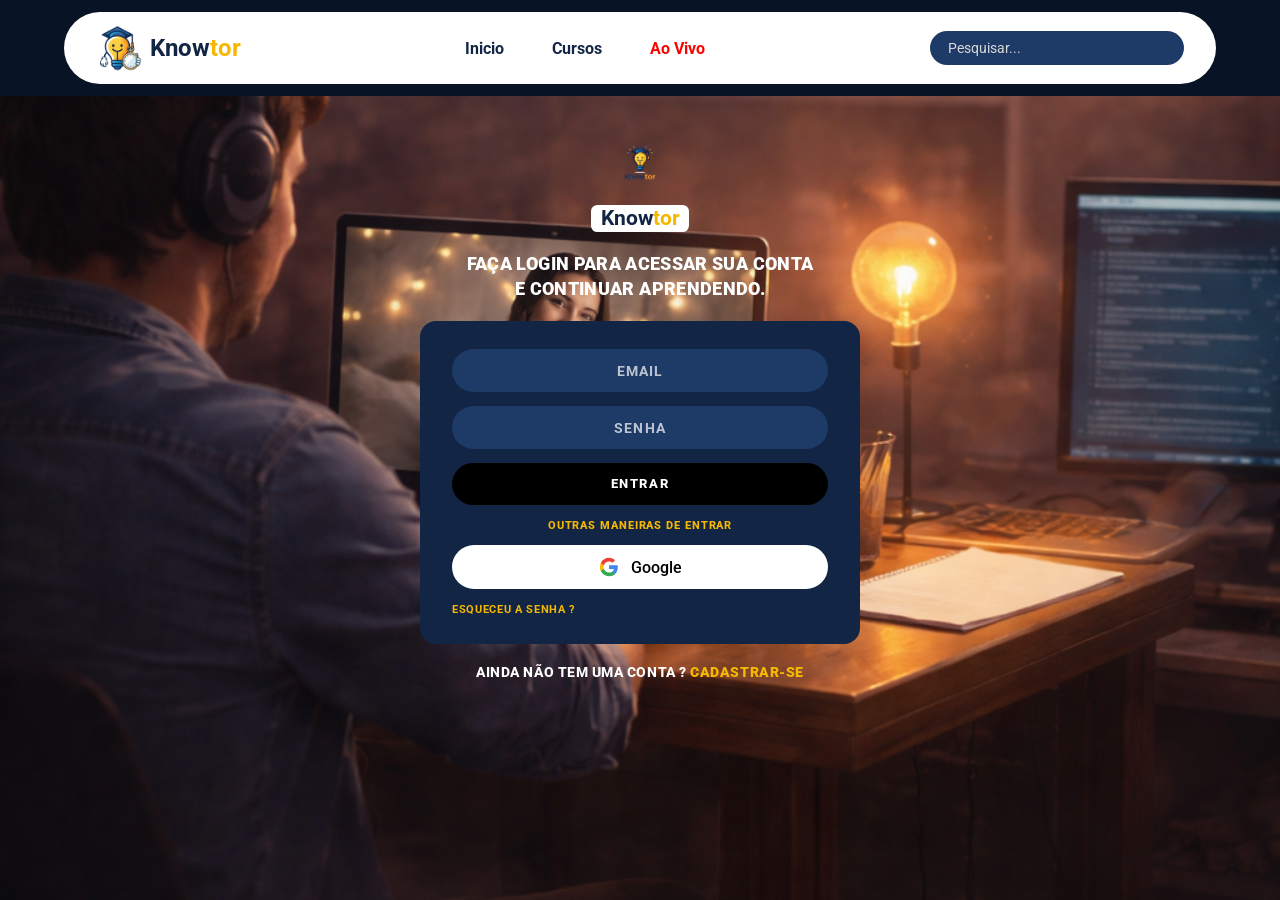
==== commit 6995863f: "13th" ====
--- a/aovivo.html
+++ b/aovivo.html
@@ -26,6 +26,10 @@
                 <img src="./assets/img/lupa.png" alt="" aria-hidden="true" class="lupa">
                 <input type="search" id="busca-nav" class="pesquisa" placeholder="Pesquisar...">
             </div>
+
+            <button id="nav-avatar" class="nav-avatar" aria-label="Perfil do usuário" hidden>
+                <span class="avatar-iniciais" aria-hidden="true"></span>
+            </button>
         </nav>
     </header>
 
@@ -96,5 +100,8 @@
             <p class="rodape-destaque">AULAS TOTALMENTE <span class="texto-aovivo">AO VIVO</span></p>
         </div>
     </footer>
+
+    <script src="./assets/js/auth.js"></script>
+    <script>requireAuth();</script>
 </body>
 </html>
--- a/assets/css/style.css
+++ b/assets/css/style.css
@@ -36,7 +36,7 @@
 }
 
 body {
-    background-image: url(./assets/img/background.png);
+    background-image: url(/assets/img/background.png);
     background-size: cover;
     background-repeat: no-repeat;
     background-position: center;
@@ -122,6 +122,34 @@
     color: var(--pesquisa);
 }
 
+/* ── Avatar na navbar ── */
+
+.nav-avatar {
+    display: flex;
+    align-items: center;
+    justify-content: center;
+    width: 42px;
+    height: 42px;
+    border-radius: 50%;
+    background-color: var(--amarelo-um);
+    border: none;
+    cursor: pointer;
+    flex-shrink: 0;
+    transition: box-shadow 0.2s;
+}
+
+.nav-avatar:hover {
+    box-shadow: 0 0 0 3px var(--amarelo-dois);
+}
+
+.avatar-iniciais {
+    font-size: 0.85rem;
+    font-weight: 900;
+    color: var(--preto);
+    letter-spacing: 0.02em;
+    line-height: 1;
+}
+
 /* ── Link ativo na navegação ── */
 
 .nav-ativo {
@@ -143,7 +171,7 @@
     justify-content: flex-end;
     padding: 4rem 5vw;
     min-height: 92vh;
-    background-image: url('./assets/img/estudo_homem.png');
+    background-image: url('/assets/img/estudo_homem.png');
     background-size: cover;
     background-position: center;
     background-repeat: no-repeat;
--- a/assets/css/aovivo.css
+++ b/assets/css/aovivo.css
@@ -4,7 +4,7 @@
     position: relative;
     height: 38vh;
     min-height: 240px;
-    background-image: url('./assets/img/estudo_homem.png');
+    background-image: url('/assets/img/estudo_homem.png');
     background-size: cover;
     background-position: center;
     background-repeat: no-repeat;
